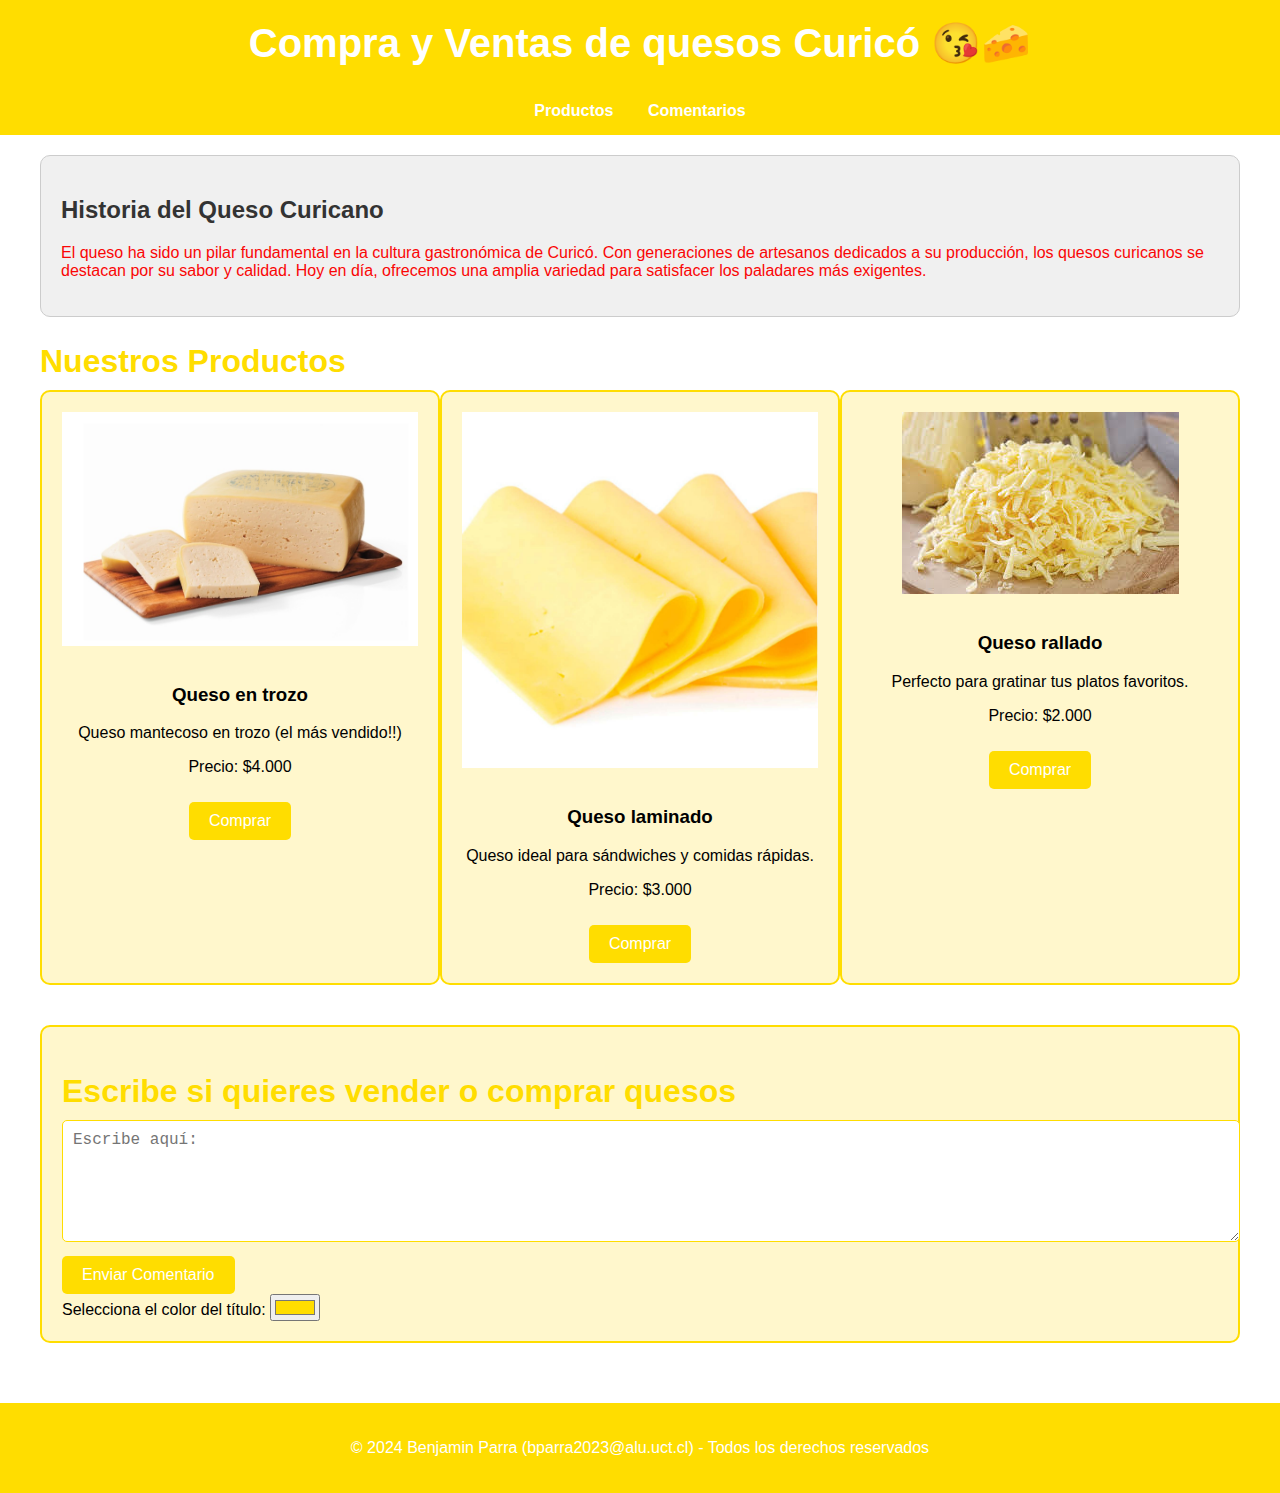
==== Este si/ESTE SI QUE SIIII/index.html @ 70a7ec52 "TIBURON" ====
<!DOCTYPE html>
<html lang="es">
<head>
    <meta charset="UTF-8">
    <meta name="viewport" content="width=device-width, initial-scale=1.0">
    <title>Compra y Ventas de quesos Curicó 😘🧀</title>
    <link rel="stylesheet" href="styles.css">
</head>
<body>

    <header>
        <h1 id="titulo">Compra y Ventas de quesos Curicó 😘🧀</h1>
    </header>

    <nav>
        <a href="#productos">Productos</a>
        <a href="#comentarios">Comentarios</a>
    </nav>

    <main class="container">

        <article>
            <h2>Historia del Queso Curicano</h2>
            <p>El queso ha sido un pilar fundamental en la cultura gastronómica de Curicó. Con generaciones de artesanos dedicados a su producción, los quesos curicanos se destacan por su sabor y calidad. Hoy en día, ofrecemos una amplia variedad para satisfacer los paladares más exigentes.</p>
        </article>

        <section id="productos">
            <h2 class="section-title">Nuestros Productos</h2>
            <div class="items">
                <div class="item">
                    <img src="queso1.png" alt="Producto 1">
                    <h3>Queso en trozo</h3>
                    <p>Queso mantecoso en trozo (el más vendido!!)</p>
                    <p>Precio: $4.000</p>
                    <button>Comprar</button> 
                </div>
                <div class="item">
                    <img src="queso2.jpg" alt="Producto 2">
                    <h3>Queso laminado</h3>
                    <p>Queso ideal para sándwiches y comidas rápidas.</p>
                    <p>Precio: $3.000</p>
                    <button>Comprar</button>
                </div>
                <div class="item">
                    <img src="queso3.jpg" alt="Producto 3">
                    <h3>Queso rallado</h3>
                    <p>Perfecto para gratinar tus platos favoritos.</p>
                    <p>Precio: $2.000</p>
                    <button>Comprar</button> 
                </div>
            </div>
        </section>

        <section id="comentarios" class="comment-section">
            <h2 class="section-title">Escribe si quieres vender o comprar quesos</h2>
            <form action="#" method="post">
                <textarea name="comentario" placeholder="Escribe aquí:"></textarea>
                <br>
                <input type="submit" value="Enviar Comentario">
            </form>
            <label for="color">Selecciona el color del título:</label>
            <input type="color" id="color" name="color" value="#ffdd00">
        </section>

    </main>

    <footer>
        <p>&copy; 2024 Benjamin Parra (bparra2023@alu.uct.cl) - Todos los derechos reservados</p>
    </footer>

    <script src="scripts.js"></script>
</body>
</html>
---- Este si/ESTE SI QUE SIIII/styles.css ----
body {
    font-family: Arial, sans-serif;
    background-color: #ffffff; 
    color: #000; 
    margin: 0;
    padding: 0;
}

header {
    background-color: #ffdd00;
    padding: 20px;
    text-align: center;
    color: white;
}

h1 {
    font-size: 2.5rem;
    margin: 0;
}

nav {
    background-color: #ffdd00;
    padding: 15px;
    text-align: center;
}

nav a {
    color: white;
    margin: 0 15px;
    text-decoration: none;
    font-weight: bold;
}

nav a:hover {
    color: #e6c800; 
}

.container {
    padding: 20px;
    max-width: 1200px;
    margin: 0 auto;
}

.section-title {
    color: #ffdd00;
    font-size: 2rem;
    margin-bottom: 10px;
}

.items {
    display: flex;
    justify-content: space-around;
    margin-bottom: 30px;
}

.item {
    background-color: #fff7cc;
    border: 2px solid #ffdd00;
    padding: 20px;
    border-radius: 10px;
    width: 30%;
    text-align: center;
}

.item img {
    max-width: 100%;
    height: auto;
    margin-bottom: 15px;
}

.item button {
    background-color: #ffdd00;
    color: white;
    border: none;
    padding: 10px 20px;
    font-size: 1rem;
    border-radius: 5px;
    cursor: pointer;
    margin-top: 10px;
}

.item button:hover {
    background-color: #e6c800;
}

footer {
    background-color: #ffdd00;
    text-align: center;
    padding: 20px;
    color: white;
    margin-top: 40px;
}

.comment-section {
    background-color: #fff7cc;
    padding: 20px;
    border: 2px solid #ffdd00;
    border-radius: 10px;
    margin-top: 40px;
}

textarea {
    width: 100%;
    height: 100px;
    padding: 10px;
    font-size: 1rem;
    border-radius: 5px;
    border: 1px solid #ffdd00;
}

input[type="submit"] {
    background-color: #ffdd00;
    color: white;
    border: none;
    padding: 10px 20px;
    font-size: 1rem;
    border-radius: 5px;
    cursor: pointer;
    margin-top: 10px;
}

input[type="submit"]:hover {
    background-color: #d1b70b; 
}

article {
    background-color: #f0f0f0;
    padding: 20px;
    margin-bottom: 20px;
    border-radius: 10px;
    border: 1px solid #ccc;
}

article h2 {
    color: #333; 
}

article p {
    color: #fa0606; 
}

.dark-mode {
    background-color: #333;
    color: #fff;
}

.dark-mode header,
.dark-mode nav,
.dark-mode footer {
    background-color: #222;
}

.dark-mode .item {
    background-color: #444;
    border-color: #666;
}
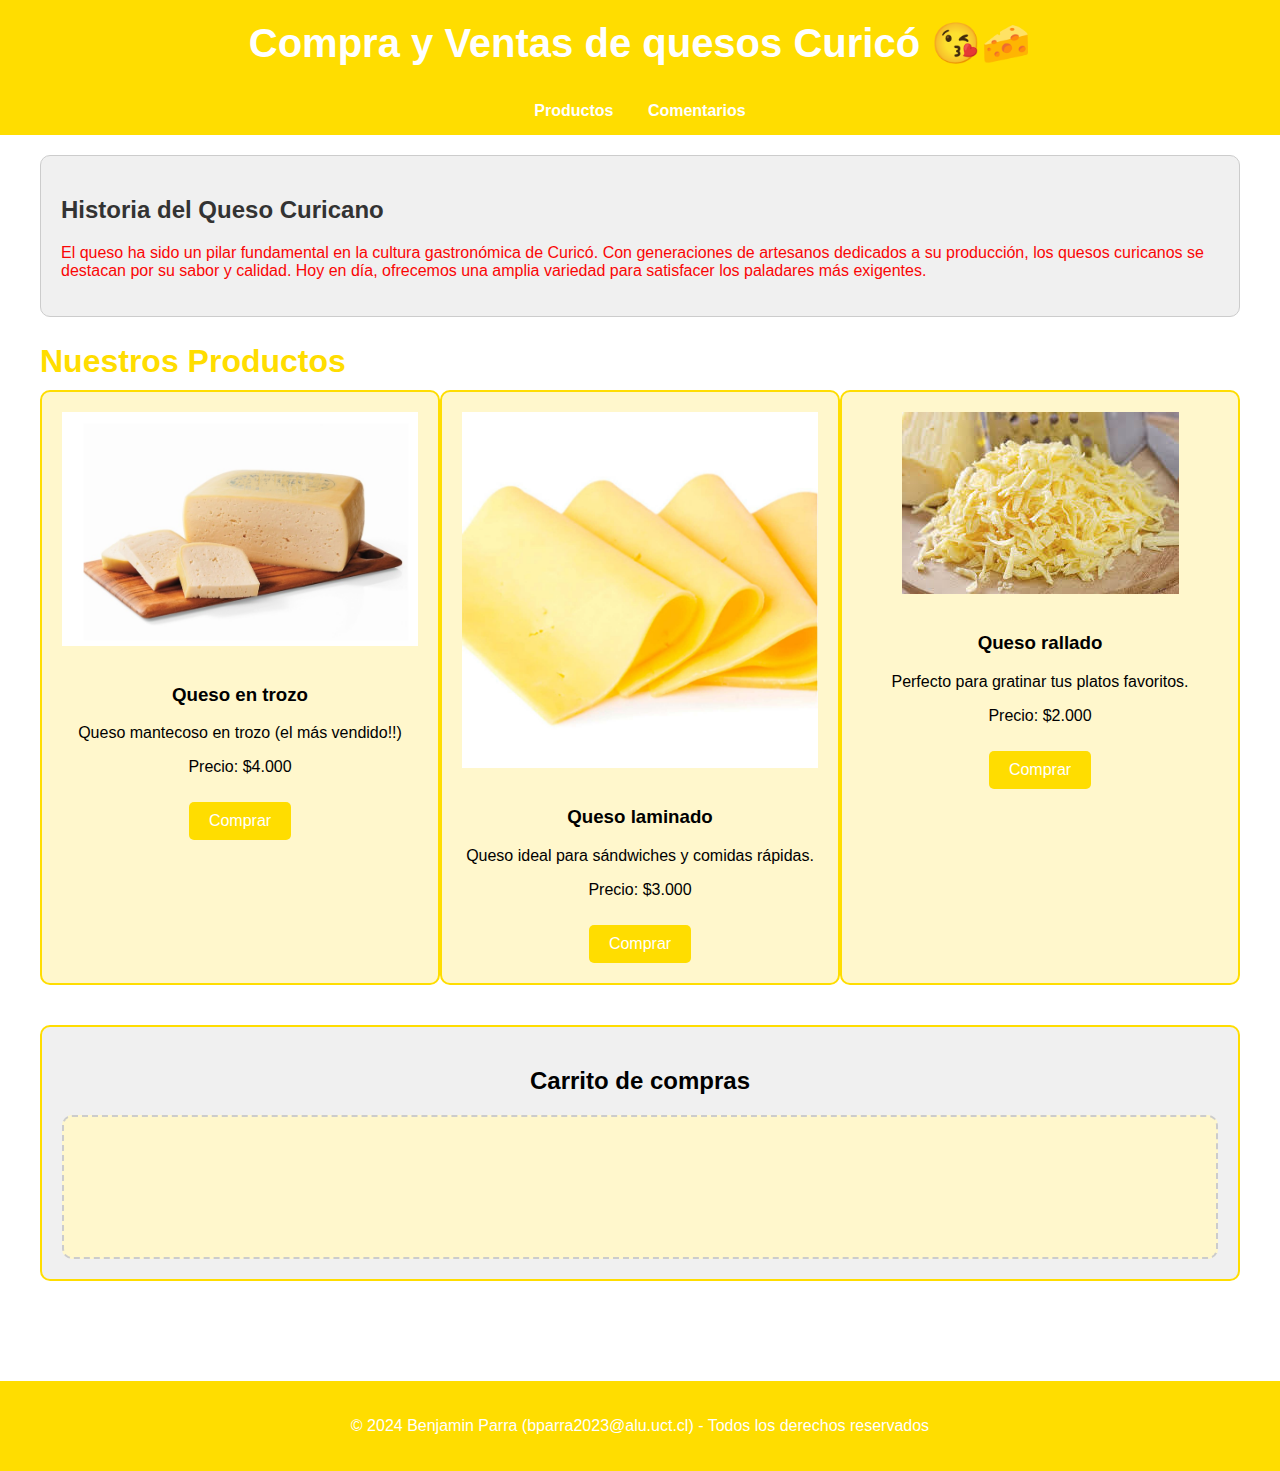
==== commit ab8a0d81: "commit eseete si ke si" ====
--- a/Este si/ESTE SI QUE SIIII/index.html
+++ b/Este si/ESTE SI QUE SIIII/index.html
@@ -32,7 +32,7 @@
                     <h3>Queso en trozo</h3>
                     <p>Queso mantecoso en trozo (el más vendido!!)</p>
                     <p>Precio: $4.000</p>
-                    <button>Comprar</button> 
+                    <button>Comprar</button>
                 </div>
                 <div class="item">
                     <img src="queso2.jpg" alt="Producto 2">
@@ -46,21 +46,19 @@
                     <h3>Queso rallado</h3>
                     <p>Perfecto para gratinar tus platos favoritos.</p>
                     <p>Precio: $2.000</p>
-                    <button>Comprar</button> 
+                    <button>Comprar</button>
                 </div>
             </div>
         </section>
-
-        <section id="comentarios" class="comment-section">
-            <h2 class="section-title">Escribe si quieres vender o comprar quesos</h2>
-            <form action="#" method="post">
-                <textarea name="comentario" placeholder="Escribe aquí:"></textarea>
-                <br>
-                <input type="submit" value="Enviar Comentario">
-            </form>
-            <label for="color">Selecciona el color del título:</label>
-            <input type="color" id="color" name="color" value="#ffdd00">
+        
+        <section id="carrito" class="carrito">
+            <h2 id="carrito-titulo">Carrito de compras</h2>
+            <div id="carrito-contenido" class="carrito-contenido">
+                <!-- Las imágenes arrastradas aparecerán aquí -->
+            </div>
         </section>
+        
+        
 
     </main>
 
--- a/Este si/ESTE SI QUE SIIII/styles.css
+++ b/Este si/ESTE SI QUE SIIII/styles.css
@@ -154,3 +154,29 @@
     background-color: #444;
     border-color: #666;
 }
+
+/* Estilo para el carrito de compras */
+.carrito {
+    background-color: #f0f0f0;
+    border: 2px solid #ffdd00;
+    border-radius: 10px;
+    padding: 20px;
+    margin: 40px 0;
+    text-align: center;
+}
+
+.carrito-contenido {
+    display: flex;
+    flex-wrap: wrap;
+    justify-content: center;
+    padding: 20px;
+    min-height: 100px;
+    border: 2px dashed #ccc;
+    background-color: #fff7cc;
+    border-radius: 10px;
+}
+
+.carrito img {
+    max-width: 100px;
+    margin: 10px;
+}
